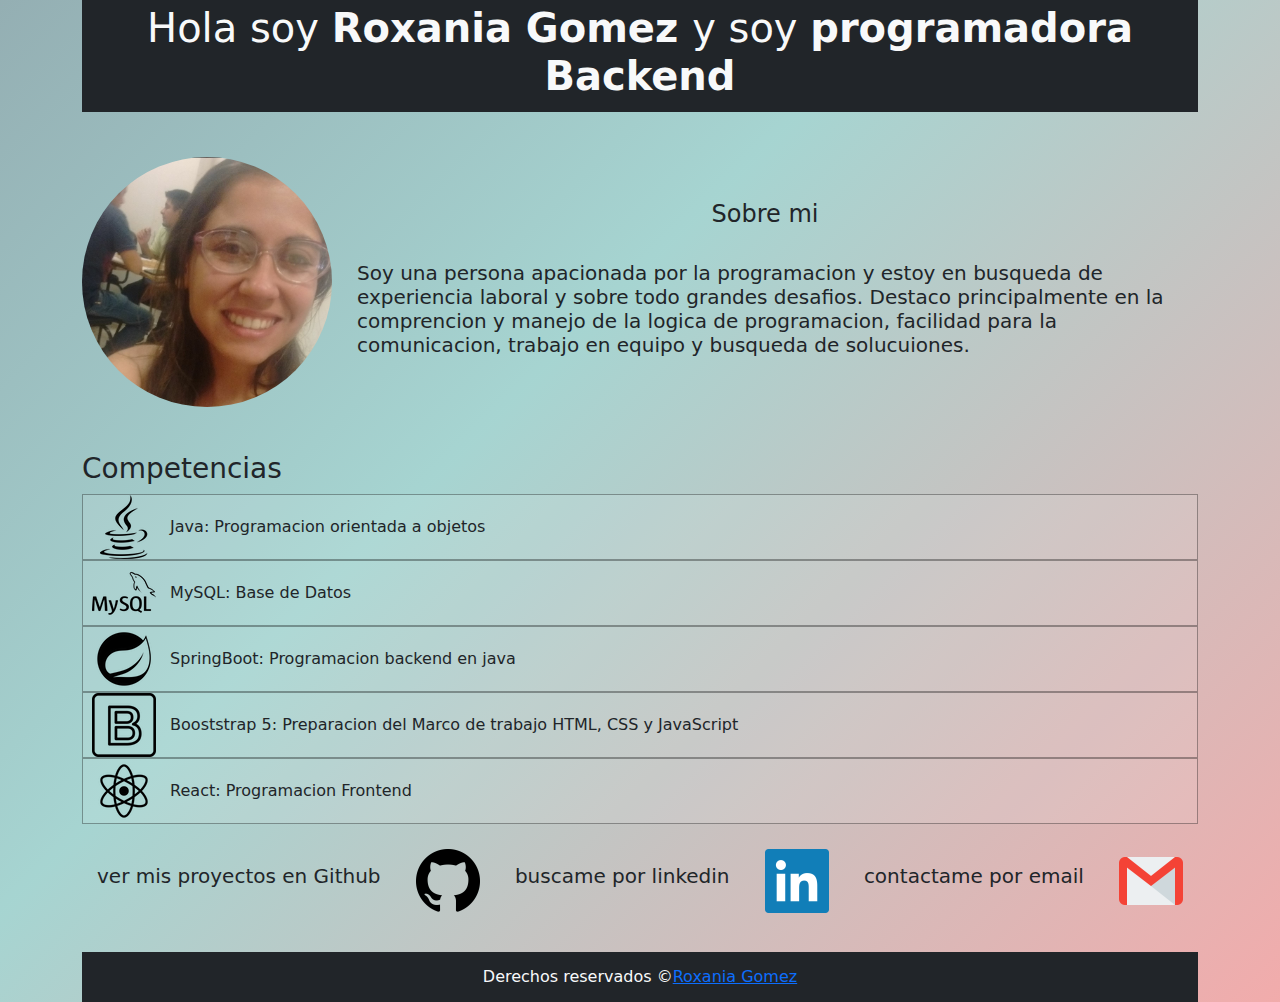
==== index.html @ e0f4ef69 "mi primer commit" ====
<!DOCTYPE html>
<html lang="en">

<head>
    <meta charset="UTF-8">
    <meta http-equiv="X-UA-Compatible" content="IE=edge">
    <meta name="viewport" content="width=device-width, initial-scale=1.0">
    <meta name="description" content="cv de roxaniagomez programador fullstack">
    <meta name="keywords" content="porfolio,roxaniagomez, programador, fullstack">
    <meta name="author" content="Roxania Gomez">
    <title>Portfolio Roxania Gomez</title>
    <link href="https://cdn.jsdelivr.net/npm/bootstrap@5.1.3/dist/css/bootstrap.min.css" rel="stylesheet">
    <script src="https://cdn.jsdelivr.net/npm/bootstrap@5.1.3/dist/js/bootstrap.bundle.min.js"></script>


    <link rel="stylesheet" href="css/style.css">
    <link rel="icon" href="./img/portfolio.svg">
    <link rel="stylesheet" href="https://cdnjs.cloudflare.com/ajax/libs/animate.css/4.1.1/animate.min.css" />
</head>

<body class=" container">

    <header class="sticky-top bg-dark text-center justify-content-center p-1">
        <h1 class="animate__animated animate__shakeY text-light">
            Hola soy <strong>Roxania Gomez </strong> y soy <strong>programadora Backend



            </strong></h1>



    </header>
    <main>
        <div class="banner container">
            <img src="./img/foto.jpeg" class="rounded-circle" id="inicio" width="250px" height="auto" alt="">

            <article id="about">
                <h3 class=" h4 text-center">Sobre mi</h3>
                <br>
                <p class="h5 pe-auto texto">Soy una persona apacionada por la programacion y estoy en busqueda de
                    experiencia
                    laboral y sobre todo grandes desafios. Destaco principalmente en la comprencion y manejo de la
                    logica de programacion, facilidad
                    para
                    la comunicacion, trabajo en equipo y busqueda de solucuiones. </p>


            </article>

        </div>


        <section class="listaComp">
            <p class="h3">Competencias</p>
            <ul class="lista list-group">
                <li><img src="./img/icon/java.png" alt="Java"> Java: Programacion orientada a objetos</li>
                <li><img src="./img/icon/mysql.png" alt="MySQL"> MySQL: Base de Datos</li>
                <li><img src="./img/icon/spring-boot.png" alt="SpringBoot"> SpringBoot: Programacion
                    backend en
                    java</li>
                <li><img src="./img/icon/bootstrap.png" alt="Booststrap5"> Booststrap 5: Preparacion del
                    Marco
                    de
                    trabajo HTML, CSS y JavaScript</li>
                <li><img src="./img/icon/react.png" alt=""> React: Programacion Frontend</li>

            </ul>
        </section>
        <div class="cajitaDeContacto mx-auto">
            <p class="h5 ">ver mis proyectos en Github</p><img src="./img/icon/github.png" alt="enlace a mi github"></a>
            <p class="h5">buscame por linkedin</p>
            <a href="http://www.linkedin.com/in/roxania-gomez" target="_blank" rel="noopener noreferrer"><img
                    src="./img/icon/linkedin.png" alt="enlace a mi linkedin"></a>
            <p class="h5">contactame por email</p>
            <a href="mailto:groxania@gmail.com" target="_blank"><img src="./img/icon/gmail.png"
                    alt="enlace a mi gmail"></a>

        </div>
    </main>
    <footer class="navbar navbar-expand-sm bg-dark navbar-dark text-light justify-content-center">
        Derechos reservados &copy; <a href="mailto:groxania@gmail.com" target="_blank"> Roxania
            Gomez</a>


    </footer>
</body>

</html>
---- css/style.css ----
*{
    margin: 0;
    padding: 0;

    ;
}
body{background: rgb(26,83,92);
    background: -moz-linear-gradient(-45deg,  rgba(26,83,92,1) 0%, rgba(63, 163, 156, 0.62) 40%, rgba(222, 50, 50, 0.501) 100%);
    background: -webkit-linear-gradient(-45deg,  rgba(26,83,92,1) 0%, rgba(63, 163, 156, 0.421) 40%, rgba(222, 50, 50, 0.52) 100%);
    background: linear-gradient(135deg,  rgba(26, 83, 92, 0.468) 0%, rgba(63, 163, 156, 0.463) 40%, rgba(222, 50, 50, 0.406) 100%);
    filter: progid:DXImageTransform.Microsoft.gradient( startColorstr='#1a535c', endColorstr='#ff6b6b',GradientType=1 );
    }
   
    main{
        min-height:calc(100vh - 60px);}

.banner{
    display: flex;
    padding: 5vh 0 5vh 0;
    align-items:center;
    text-align: start;
   
}
.listaComp{
  padding: 0 0 10px 0;
}
.lista li{
    border: 1px solid rgba(0, 0, 0, 0.332) ;
    list-style: none;
    background-color: rgba(255, 255, 255, 0.099);
    
}
ul li img{padding: 0 1vh 0 1vh;}

.texto{
    padding: 0 25px 0 25px;
}
.cajitaDeContacto{
    display: flex;
     justify-content:space-between;
    padding: 15px;
    
}
.cajitaDeContacto img:hover{
    animation: pulse; /* referring directly to the animation's @keyframe declaration */
  animation-duration: 2s; /* don't forget to set a duration! */
}
.cajitaDeContacto p{
   
    padding: 15px 0 0 0;
}
#contact{
    display: flex;
    
}
  h1{width: 100%;}

  footer{
    height: 50px;
   
  }
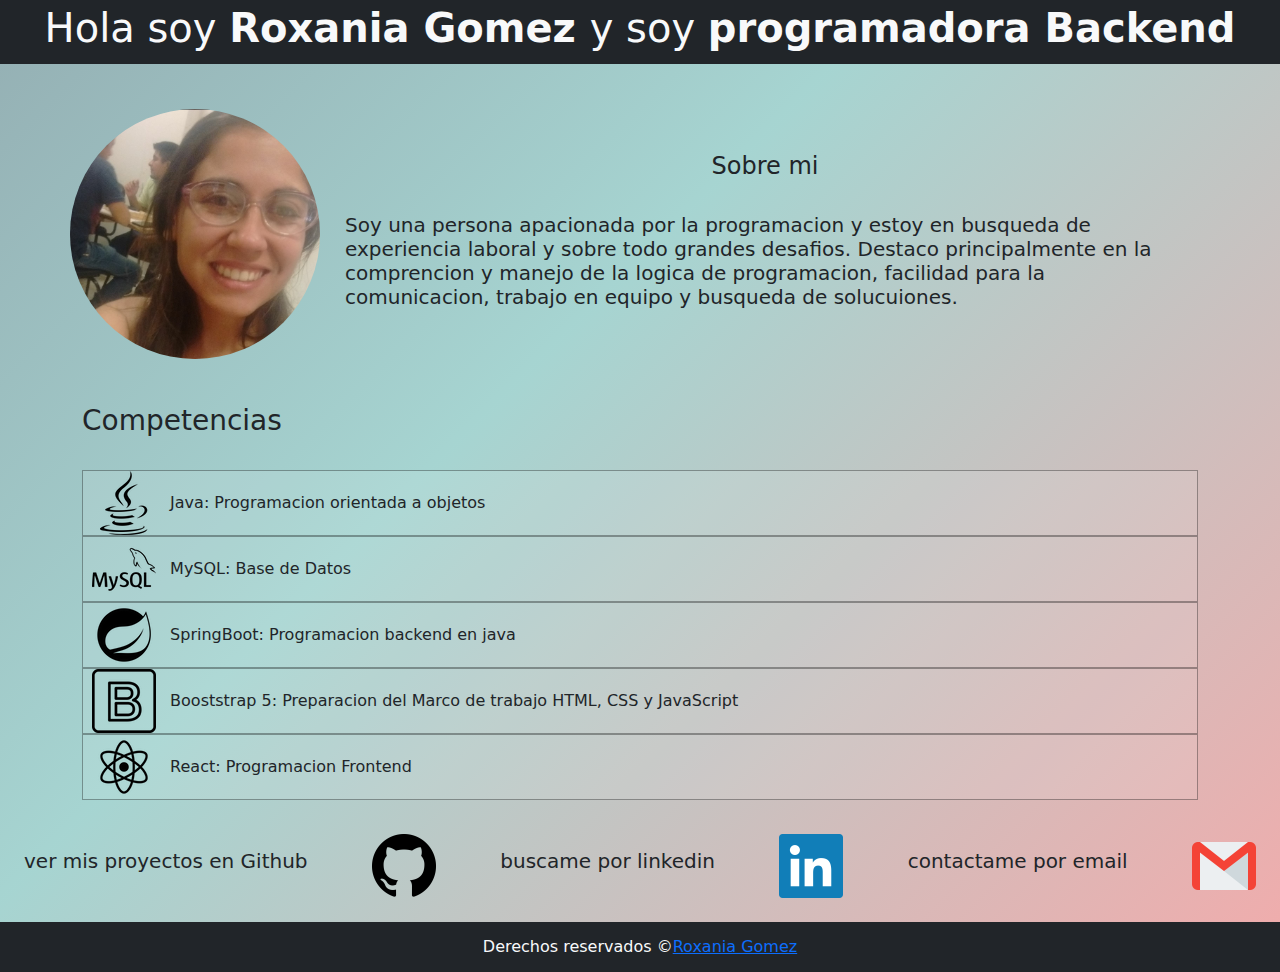
==== commit 488749f1: "mi primer commit" ====
--- a/index.html
+++ b/index.html
@@ -18,14 +18,11 @@
     <link rel="stylesheet" href="https://cdnjs.cloudflare.com/ajax/libs/animate.css/4.1.1/animate.min.css" />
 </head>
 
-<body class=" container">
+<body>
 
     <header class="sticky-top bg-dark text-center justify-content-center p-1">
         <h1 class="animate__animated animate__shakeY text-light">
             Hola soy <strong>Roxania Gomez </strong> y soy <strong>programadora Backend
-
-
-
             </strong></h1>
 
 
@@ -33,8 +30,9 @@
     </header>
     <main>
         <div class="banner container">
-            <img src="./img/foto.jpeg" class="rounded-circle" id="inicio" width="250px" height="auto" alt="">
-
+            <div>
+                <img src="./img/foto.jpeg" class="rounded-circle" id="inicio" width="250px" height="auto" alt="">
+            </div>
             <article id="about">
                 <h3 class=" h4 text-center">Sobre mi</h3>
                 <br>
@@ -50,24 +48,25 @@
 
         </div>
 
+        <div class=" container">
+            <section class="listaComp">
+                <p class="h3 pb-md-4">Competencias</p>
+                <ul class="lista list-group">
+                    <li><img src="./img/icon/java.png" alt="Java"> Java: Programacion orientada a objetos</li>
+                    <li><img src="./img/icon/mysql.png" alt="MySQL"> MySQL: Base de Datos</li>
+                    <li><img src="./img/icon/spring-boot.png" alt="SpringBoot"> SpringBoot: Programacion
+                        backend en
+                        java</li>
+                    <li><img src="./img/icon/bootstrap.png" alt="Booststrap5"> Booststrap 5: Preparacion del
+                        Marco
+                        de
+                        trabajo HTML, CSS y JavaScript</li>
+                    <li><img src="./img/icon/react.png" alt=""> React: Programacion Frontend</li>
 
-        <section class="listaComp">
-            <p class="h3">Competencias</p>
-            <ul class="lista list-group">
-                <li><img src="./img/icon/java.png" alt="Java"> Java: Programacion orientada a objetos</li>
-                <li><img src="./img/icon/mysql.png" alt="MySQL"> MySQL: Base de Datos</li>
-                <li><img src="./img/icon/spring-boot.png" alt="SpringBoot"> SpringBoot: Programacion
-                    backend en
-                    java</li>
-                <li><img src="./img/icon/bootstrap.png" alt="Booststrap5"> Booststrap 5: Preparacion del
-                    Marco
-                    de
-                    trabajo HTML, CSS y JavaScript</li>
-                <li><img src="./img/icon/react.png" alt=""> React: Programacion Frontend</li>
-
-            </ul>
-        </section>
-        <div class="cajitaDeContacto mx-auto">
+                </ul>
+            </section>
+        </div>
+        <div class="cajitaDeContacto p-md-4">
             <p class="h5 ">ver mis proyectos en Github</p><img src="./img/icon/github.png" alt="enlace a mi github"></a>
             <p class="h5">buscame por linkedin</p>
             <a href="http://www.linkedin.com/in/roxania-gomez" target="_blank" rel="noopener noreferrer"><img
--- a/css/style.css
+++ b/css/style.css
@@ -59,4 +59,52 @@
     height: 50px;
    
   }
-  +  
+
+
+  @media screen and (max-width: 767px){
+   
+    .banner{
+        padding: 10px 0 0 0;
+        display: block;
+      text-align: center;
+    }
+    .listaComp p{
+        text-align: center;
+    }
+    .cajitaDeContacto{
+      display:block;  
+      text-align: center;
+     
+    }
+    div{padding:0 0 20px 0 ;}
+    
+
+ }
+
+ @media all and (min-width:768px) and (max-width:991px){
+  
+   
+    main{
+    width:100%;
+      padding: 0;
+      margin: 0;
+    }
+  div{ padding: 0px 0 25px 0;}
+    .banner{
+        width: 100%;
+        display: block;
+      text-align: center;
+      padding-top: 25px;
+      padding-bottom: 0px;
+    }
+    .listaComp{
+        text-align: center;
+        padding: 25px 0 20px 0;
+    }
+    
+    .cajitaDeContacto{
+        padding: 20px 0 0 0;
+    }
+  
+ }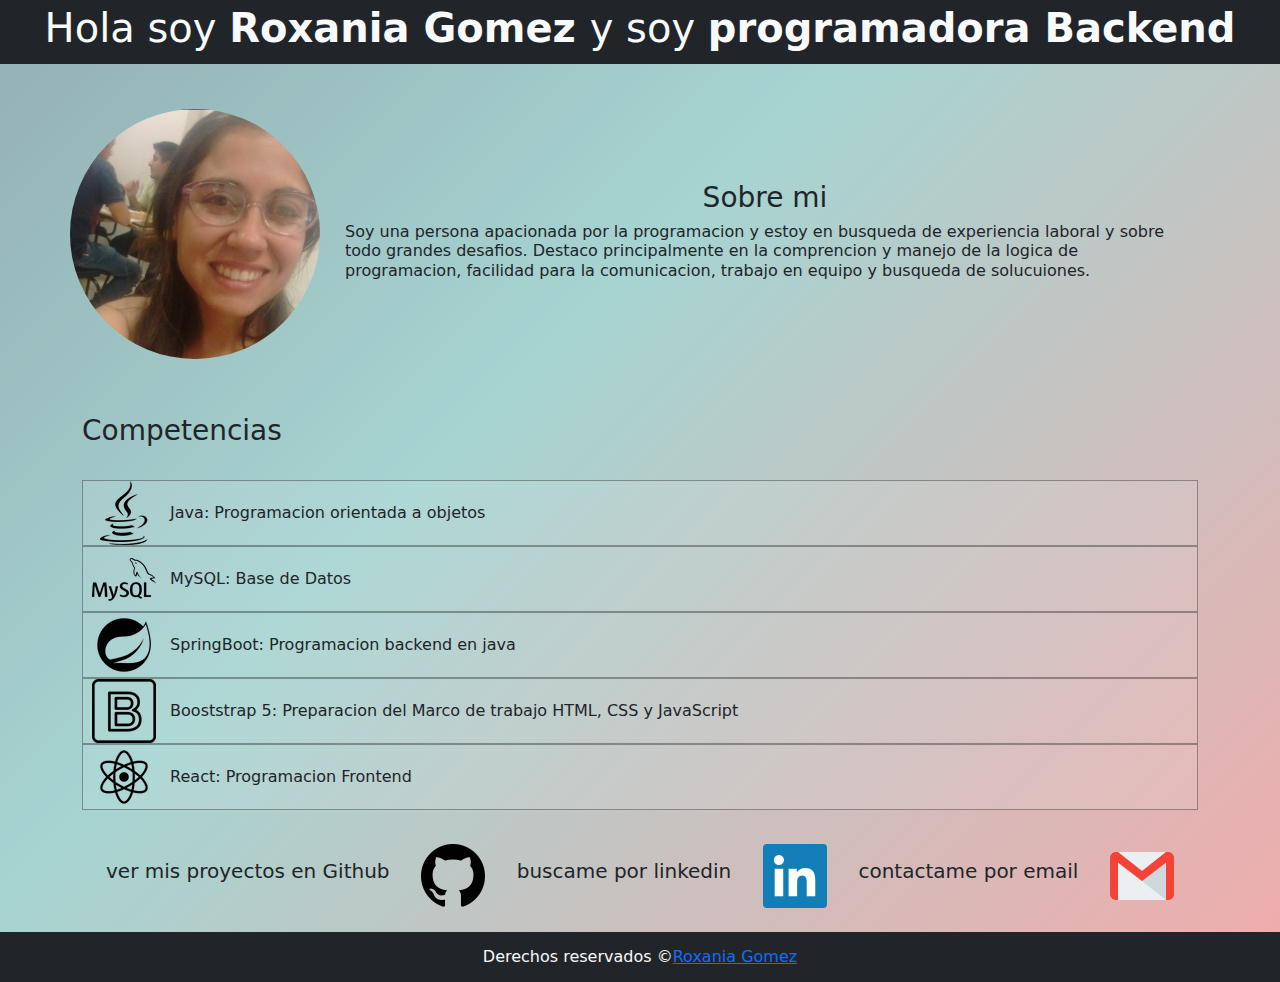
==== commit e66faafd: "arreglando botones" ====
--- a/index.html
+++ b/index.html
@@ -34,9 +34,9 @@
                 <img src="./img/foto.jpeg" class="rounded-circle" id="inicio" width="250px" height="auto" alt="">
             </div>
             <article id="about">
-                <h3 class=" h4 text-center">Sobre mi</h3>
-                <br>
-                <p class="h5 pe-auto texto">Soy una persona apacionada por la programacion y estoy en busqueda de
+                <h3 class="text-center">Sobre mi</h3>
+
+                <p class="h6 texto">Soy una persona apacionada por la programacion y estoy en busqueda de
                     experiencia
                     laboral y sobre todo grandes desafios. Destaco principalmente en la comprencion y manejo de la
                     logica de programacion, facilidad
@@ -65,17 +65,19 @@
 
                 </ul>
             </section>
+            <div class="cajitaDeContacto p-md-4 ">
+                <p class="h5 ">ver mis proyectos en Github</p><a href="https://github.com/RoxaniaGomez" target="_blank"
+                    rel="noopener noreferrer"><img src="./img/icon/github.png" alt="enlace a mi github"></a>
+                <p class="h5">buscame por linkedin</p>
+                <a href="http://www.linkedin.com/in/roxania-gomez" target="_blank" rel="noopener noreferrer"><img
+                        src="./img/icon/linkedin.png" alt="enlace a mi linkedin"></a>
+                <p class="h5">contactame por email</p>
+                <a href="mailto:groxania@gmail.com" target="_blank"><img src="./img/icon/gmail.png"
+                        alt="enlace a mi gmail"></a>
+
+            </div>
         </div>
-        <div class="cajitaDeContacto p-md-4">
-            <p class="h5 ">ver mis proyectos en Github</p><img src="./img/icon/github.png" alt="enlace a mi github"></a>
-            <p class="h5">buscame por linkedin</p>
-            <a href="http://www.linkedin.com/in/roxania-gomez" target="_blank" rel="noopener noreferrer"><img
-                    src="./img/icon/linkedin.png" alt="enlace a mi linkedin"></a>
-            <p class="h5">contactame por email</p>
-            <a href="mailto:groxania@gmail.com" target="_blank"><img src="./img/icon/gmail.png"
-                    alt="enlace a mi gmail"></a>
 
-        </div>
     </main>
     <footer class="navbar navbar-expand-sm bg-dark navbar-dark text-light justify-content-center">
         Derechos reservados &copy; <a href="mailto:groxania@gmail.com" target="_blank"> Roxania
--- a/css/style.css
+++ b/css/style.css
@@ -22,7 +22,7 @@
    
 }
 .listaComp{
-  padding: 0 0 10px 0;
+  padding: 10px 0 10px 0;
 }
 .lista li{
     border: 1px solid rgba(0, 0, 0, 0.332) ;
@@ -65,12 +65,15 @@
   @media screen and (max-width: 767px){
    
     .banner{
-        padding: 10px 0 0 0;
+        padding: 15px 0 0 0;
         display: block;
       text-align: center;
     }
     .listaComp p{
         text-align: center;
+    }
+    .listaComp{
+      padding: 10px 0 10px 0;
     }
     .cajitaDeContacto{
       display:block;  
@@ -78,7 +81,7 @@
      
     }
     div{padding:0 0 20px 0 ;}
-    
+   
 
  }
 
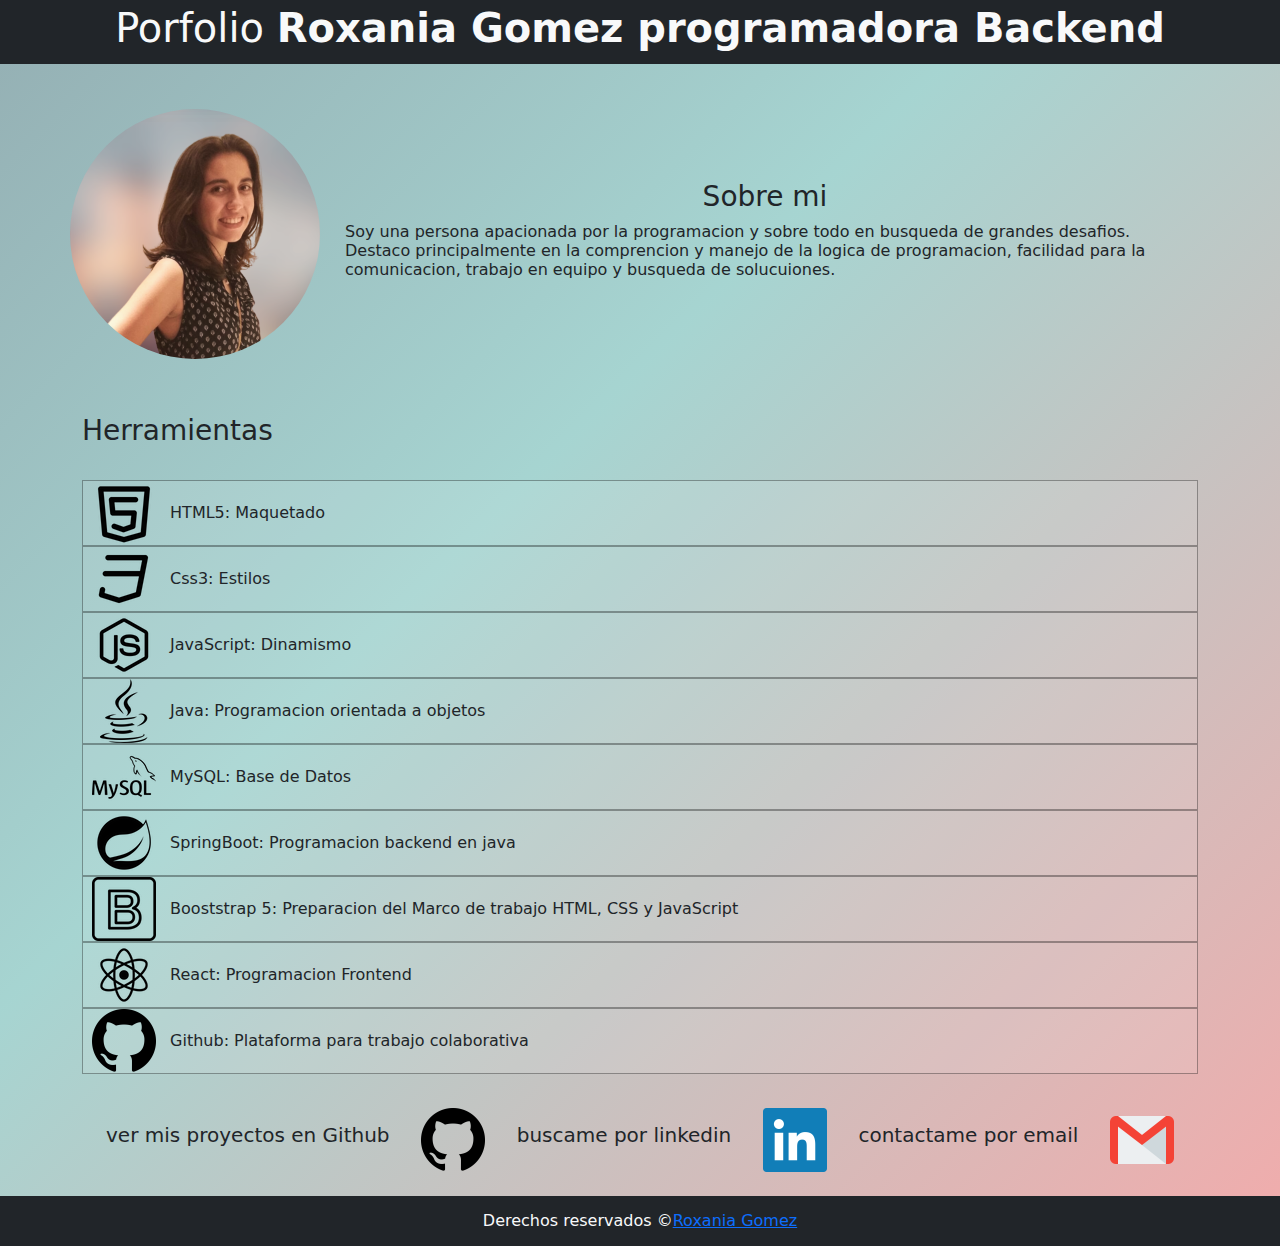
==== commit 9ee93ad2: "Actualizacion" ====
--- a/index.html
+++ b/index.html
@@ -22,7 +22,7 @@
 
     <header class="sticky-top bg-dark text-center justify-content-center p-1">
         <h1 class="animate__animated animate__shakeY text-light">
-            Hola soy <strong>Roxania Gomez </strong> y soy <strong>programadora Backend
+            Porfolio <strong>Roxania Gomez programadora Backend
             </strong></h1>
 
 
@@ -31,14 +31,14 @@
     <main>
         <div class="banner container">
             <div>
-                <img src="./img/foto.jpeg" class="rounded-circle" id="inicio" width="250px" height="auto" alt="">
+                <img src="./img/foto2.png" class="rounded-circle" id="inicio" width="250px" height="auto"
+                    alt="fotoDePerfil">
             </div>
             <article id="about">
                 <h3 class="text-center">Sobre mi</h3>
 
-                <p class="h6 texto">Soy una persona apacionada por la programacion y estoy en busqueda de
-                    experiencia
-                    laboral y sobre todo grandes desafios. Destaco principalmente en la comprencion y manejo de la
+                <p class="h6 texto">Soy una persona apacionada por la programacion y sobre todo en busqueda de grandes
+                    desafios. Destaco principalmente en la comprencion y manejo de la
                     logica de programacion, facilidad
                     para
                     la comunicacion, trabajo en equipo y busqueda de solucuiones. </p>
@@ -50,8 +50,11 @@
 
         <div class=" container">
             <section class="listaComp">
-                <p class="h3 pb-md-4">Competencias</p>
+                <p class="h3 pb-md-4">Herramientas</p>
                 <ul class="lista list-group">
+                    <li><img src="./img/icon/html5.png" alt="HTML5"> HTML5: Maquetado</li>
+                    <li><img src="./img/icon/css3.png" alt="css3"> Css3: Estilos</li>
+                    <li><img src="./img/icon/java-script.png" alt="java-script"> JavaScript: Dinamismo</li>
                     <li><img src="./img/icon/java.png" alt="Java"> Java: Programacion orientada a objetos</li>
                     <li><img src="./img/icon/mysql.png" alt="MySQL"> MySQL: Base de Datos</li>
                     <li><img src="./img/icon/spring-boot.png" alt="SpringBoot"> SpringBoot: Programacion
@@ -61,7 +64,8 @@
                         Marco
                         de
                         trabajo HTML, CSS y JavaScript</li>
-                    <li><img src="./img/icon/react.png" alt=""> React: Programacion Frontend</li>
+                    <li><img src="./img/icon/react.png" alt="React"> React: Programacion Frontend</li>
+                    <li><img src="./img/icon/github.png" alt="Github"> Github: Plataforma para trabajo colaborativa</li>
 
                 </ul>
             </section>
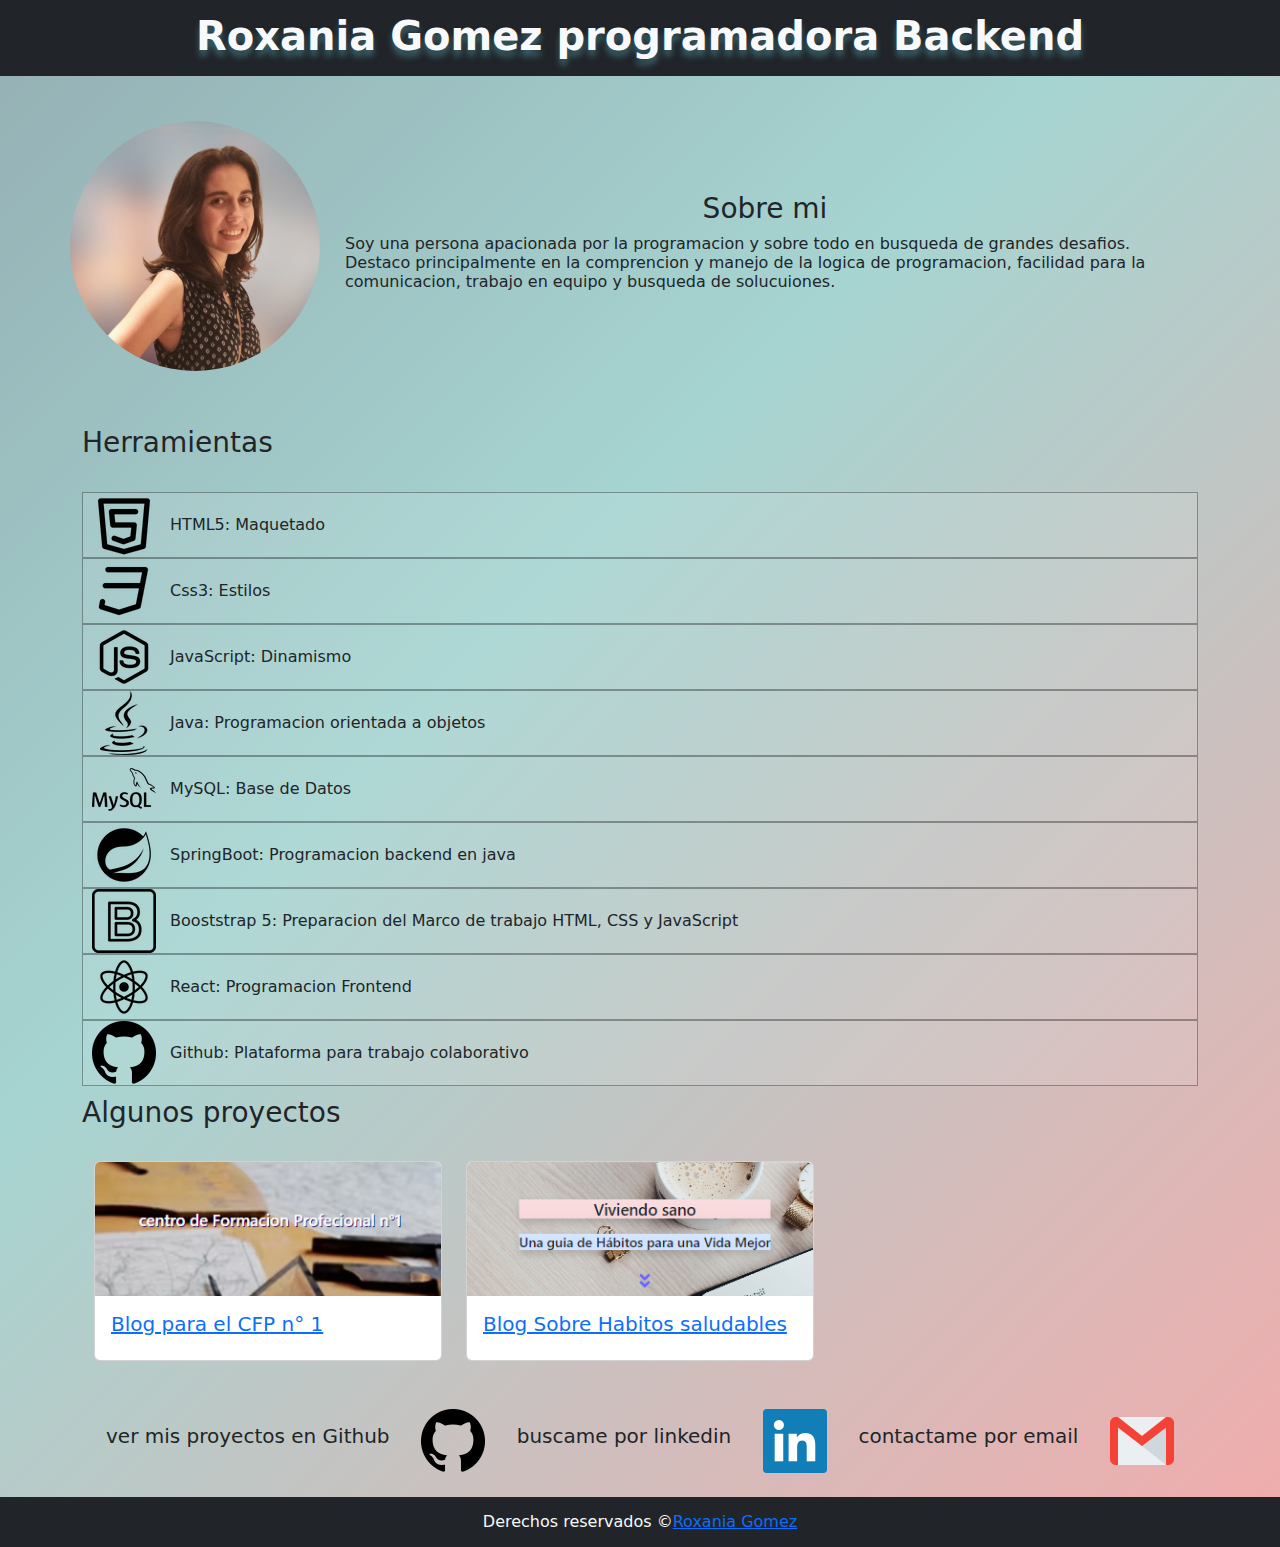
==== commit 94a51a78: "agregue dos proyectos al cv" ====
--- a/index.html
+++ b/index.html
@@ -20,11 +20,16 @@
 
 <body>
 
-    <header class="sticky-top bg-dark text-center justify-content-center p-1">
-        <h1 class="animate__animated animate__shakeY text-light">
-            Porfolio <strong>Roxania Gomez programadora Backend
-            </strong></h1>
+    <header class="sticky-top bg-dark pt-1">
 
+        <nav class="navbar navbar-expand-sm bg-dark navbar-dark justify-content-center">
+            <h1 class="animate__animated animate__shakeY text-light">
+                <strong>Roxania Gomez programadora Backend
+                </strong>
+            </h1>
+            <hr>
+
+        </nav>
 
 
     </header>
@@ -65,9 +70,41 @@
                         de
                         trabajo HTML, CSS y JavaScript</li>
                     <li><img src="./img/icon/react.png" alt="React"> React: Programacion Frontend</li>
-                    <li><img src="./img/icon/github.png" alt="Github"> Github: Plataforma para trabajo colaborativa</li>
+                    <li><img src="./img/icon/github.png" alt="Github"> Github: Plataforma para trabajo colaborativo</li>
 
                 </ul>
+            </section>
+            <section>
+                <p class="h3 pb-md-4">Algunos proyectos</p>
+                <div class="container">
+                    <div class="row">
+                        <div class="col-md-4 mb-4">
+                            <div class="card">
+                                <a href="https://centrodeformacionprofesionaln1.netlify.app" target="_blank"
+                                    rel="noopener noreferrer">
+                                    <img class="card-img-top" src="./img/fotoProyecto/cfp1-2.png"
+                                        alt="Imagen del proyecto 1">
+                                    <div class="card-body">
+                                        <h5 class="card-title">Blog para el CFP n° 1</h5>
+
+                                    </div>
+                                </a>
+                            </div>
+                        </div>
+                        <div class="col-md-4 mb-4">
+                            <div class="card">
+                                <a href="https://viviendo-sano.netlify.app/" target="_blank" rel="noopener noreferrer">
+                                    <img class="card-img-top" src="./img/fotoProyecto/viviendoSano.png"
+                                        alt="Imagen del proyecto 1">
+                                    <div class="card-body">
+                                        <h5 class="card-title">Blog Sobre Habitos saludables</h5>
+
+                                    </div>
+                                </a>
+                            </div>
+                        </div>
+
+                    </div>
             </section>
             <div class="cajitaDeContacto p-md-4 ">
                 <p class="h5 ">ver mis proyectos en Github</p><a href="https://github.com/RoxaniaGomez" target="_blank"
--- a/css/style.css
+++ b/css/style.css
@@ -4,6 +4,7 @@
 
     ;
 }
+
 body{background: rgb(26,83,92);
     background: -moz-linear-gradient(-45deg,  rgba(26,83,92,1) 0%, rgba(63, 163, 156, 0.62) 40%, rgba(222, 50, 50, 0.501) 100%);
     background: -webkit-linear-gradient(-45deg,  rgba(26,83,92,1) 0%, rgba(63, 163, 156, 0.421) 40%, rgba(222, 50, 50, 0.52) 100%);
@@ -13,7 +14,9 @@
    
     main{
         min-height:calc(100vh - 60px);}
-
+h1{
+  text-shadow: 0 6px 6px rgba(81, 152, 163, 0.544);
+}
 .banner{
     display: flex;
     padding: 5vh 0 5vh 0;
@@ -53,7 +56,7 @@
     display: flex;
     
 }
-  h1{width: 100%;}
+  
 
   footer{
     height: 50px;
@@ -81,7 +84,9 @@
      
     }
     div{padding:0 0 20px 0 ;}
-   
+   h1{
+    font-size: large;
+   }
 
  }
 
